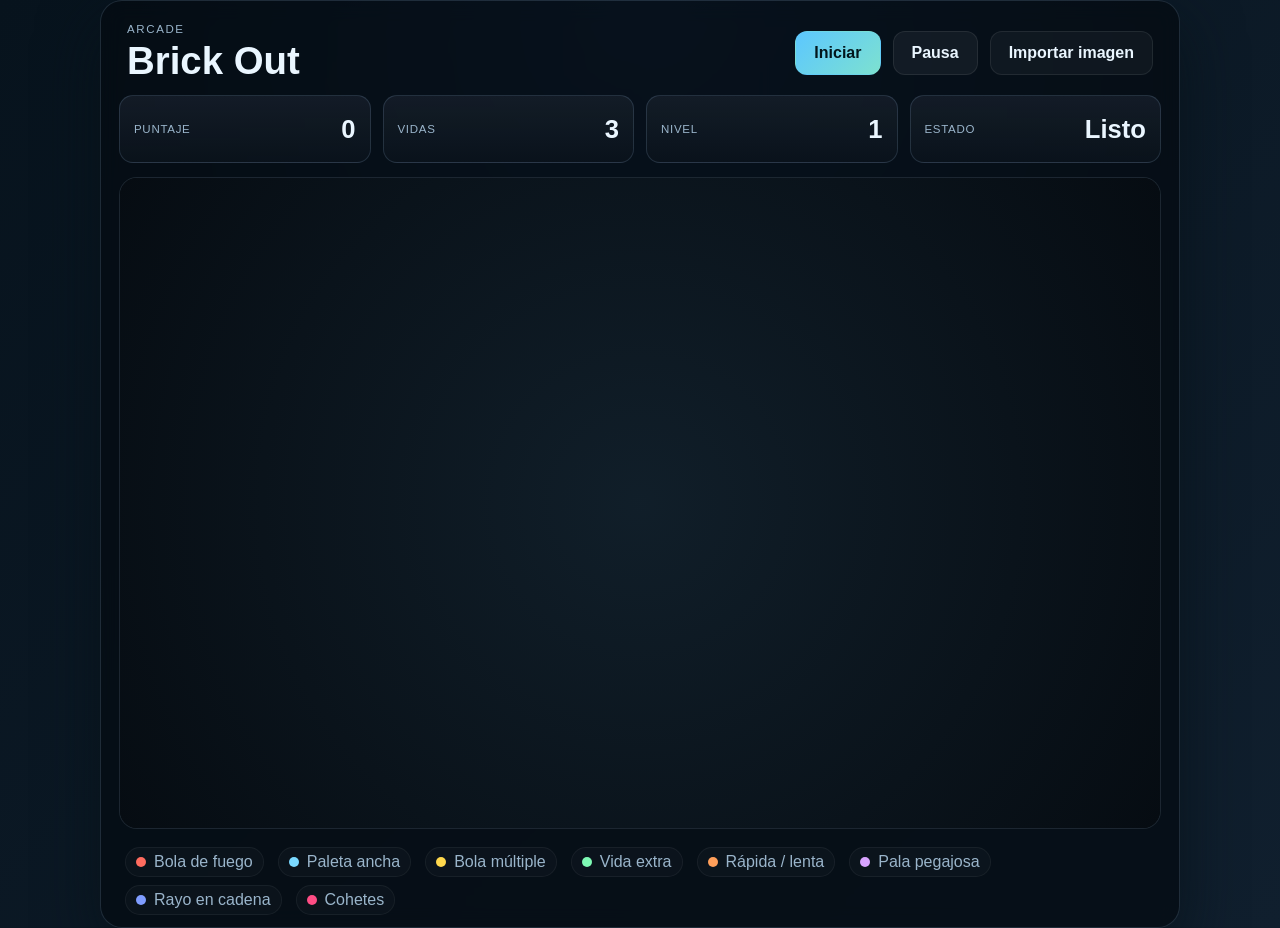
==== index.html @ f35bf01f "Create a browser-based Brick Out game with power-ups, image-based brick layout, and material durabil" ====
<!DOCTYPE html>
<html lang="es">
  <head>
    <meta charset="UTF-8" />
    <meta name="viewport" content="width=device-width, initial-scale=1.0" />
    <title>Brick Out Web</title>
    <link rel="stylesheet" href="style.css" />
  </head>
  <body>
    <div class="app-shell">
      <header class="topbar">
        <div>
          <p class="eyebrow">Arcade</p>
          <h1>Brick Out</h1>
        </div>

        <div class="topbar-actions">
          <button id="startBtn" class="primary-btn">Iniciar</button>
          <button id="pauseBtn" class="secondary-btn">Pausa</button>
          <label class="upload-btn">
            <input id="imageInput" type="file" accept="image/*" />
            <span>Importar imagen</span>
          </label>
        </div>
      </header>

      <section class="hud">
        <div class="stat-box">
          <span>Puntaje</span>
          <strong id="score">0</strong>
        </div>
        <div class="stat-box">
          <span>Vidas</span>
          <strong id="lives">3</strong>
        </div>
        <div class="stat-box">
          <span>Nivel</span>
          <strong id="level">1</strong>
        </div>
        <div class="stat-box status-box">
          <span>Estado</span>
          <strong id="status">Listo</strong>
        </div>
      </section>

      <section class="game-panel">
        <canvas id="gameCanvas" width="960" height="600"></canvas>
      </section>

      <section class="legend">
        <div class="legend-item"><span class="dot fire"></span> Bola de fuego</div>
        <div class="legend-item"><span class="dot wide"></span> Paleta ancha</div>
        <div class="legend-item"><span class="dot multi"></span> Bola múltiple</div>
        <div class="legend-item"><span class="dot life"></span> Vida extra</div>
        <div class="legend-item"><span class="dot fast"></span> Rápida / lenta</div>
        <div class="legend-item"><span class="dot sticky"></span> Pala pegajosa</div>
        <div class="legend-item"><span class="dot chain"></span> Rayo en cadena</div>
        <div class="legend-item"><span class="dot rocket"></span> Cohetes</div>
      </section>
    </div>

    <script src="script.js"></script>
  </body>
</html>
---- style.css ----
* {
  box-sizing: border-box;
}

:root {
  --bg-1: #07131d;
  --bg-2: #101f2e;
  --panel: rgba(11, 21, 30, 0.86);
  --panel-strong: rgba(14, 23, 33, 0.96);
  --line: rgba(176, 214, 255, 0.15);
  --text: #eaf6ff;
  --muted: #9ab5cb;
  --accent: #70d1ff;
  --accent-2: #7ef9b4;
  --danger: #ff6c6c;
  --warning: #ffcf5a;
  --shadow: rgba(7, 17, 24, 0.75);
}

body {
  margin: 0;
  min-height: 100vh;
  display: grid;
  place-items: center;
  font-family: Inter, "Segoe UI", sans-serif;
  color: var(--text);
  background:
    radial-gradient(circle at top, rgba(70, 140, 255, 0.12), transparent 45%),
    linear-gradient(135deg, var(--bg-1), var(--bg-2));
}

button,
input {
  font: inherit;
}

.app-shell {
  width: min(1080px, calc(100vw - 32px));
  background: rgba(5, 12, 18, 0.74);
  border: 1px solid var(--line);
  border-radius: 22px;
  box-shadow: 0 24px 60px var(--shadow);
  padding: 18px 18px 12px;
  backdrop-filter: blur(10px);
}

.topbar {
  display: flex;
  justify-content: space-between;
  align-items: center;
  gap: 20px;
  padding: 4px 8px 12px;
}

.eyebrow {
  margin: 0 0 4px;
  letter-spacing: 0.14em;
  text-transform: uppercase;
  font-size: 0.72rem;
  color: var(--muted);
}

h1 {
  margin: 0;
  font-size: clamp(2rem, 3vw, 2.5rem);
}

.topbar-actions {
  display: flex;
  flex-wrap: wrap;
  justify-content: flex-end;
  align-items: center;
  gap: 12px;
}

button,
.upload-btn {
  border: 1px solid rgba(255, 255, 255, 0.08);
  border-radius: 12px;
  background: rgba(255, 255, 255, 0.04);
  color: var(--text);
  font-weight: 600;
  cursor: pointer;
  transition: transform 0.18s ease, border-color 0.18s ease, background 0.18s ease;
}

button:hover,
.upload-btn:hover {
  transform: translateY(-1px);
  border-color: rgba(112, 209, 255, 0.5);
}

.primary-btn,
.secondary-btn,
.upload-btn {
  min-height: 44px;
  padding: 0 18px;
  display: inline-flex;
  align-items: center;
  justify-content: center;
}

.primary-btn {
  background: linear-gradient(135deg, #5cc7ff, #7de1d0);
  color: #02161c;
  border-color: transparent;
}

.secondary-btn {
  background: rgba(255, 255, 255, 0.05);
}

.upload-btn {
  position: relative;
  overflow: hidden;
}

.upload-btn input {
  position: absolute;
  inset: 0;
  opacity: 0;
  cursor: pointer;
}

.hud {
  display: grid;
  grid-template-columns: repeat(4, minmax(140px, 1fr));
  gap: 12px;
  margin-bottom: 14px;
}

.stat-box {
  background: linear-gradient(180deg, rgba(21, 30, 41, 0.9), rgba(12, 20, 29, 0.8));
  border: 1px solid var(--line);
  border-radius: 14px;
  padding: 12px 14px;
  display: flex;
  align-items: center;
  justify-content: space-between;
  gap: 10px;
  min-height: 68px;
}

.stat-box span {
  color: var(--muted);
  letter-spacing: 0.06em;
  text-transform: uppercase;
  font-size: 0.72rem;
}

.stat-box strong {
  font-size: clamp(1.1rem, 2vw, 1.6rem);
}

.status-box strong {
  max-width: 120px;
  text-align: right;
}

.game-panel {
  border: 1px solid var(--line);
  border-radius: 18px;
  overflow: hidden;
  background: rgba(3, 8, 12, 0.88);
}

canvas {
  display: block;
  width: 100%;
  height: auto;
  background: radial-gradient(circle at center, rgba(20, 36, 49, 0.8), rgba(6, 12, 18, 1));
  image-rendering: auto;
}

.legend {
  margin-top: 12px;
  display: flex;
  flex-wrap: wrap;
  gap: 8px 14px;
  padding: 6px 6px 0;
  color: var(--muted);
}

.legend-item {
  display: inline-flex;
  align-items: center;
  gap: 8px;
  background: rgba(255, 255, 255, 0.025);
  border: 1px solid rgba(255, 255, 255, 0.05);
  border-radius: 999px;
  padding: 5px 10px;
}

.dot {
  display: inline-block;
  width: 10px;
  height: 10px;
  border-radius: 50%;
}

.dot.fire { background: #ff6c5f; }
.dot.wide { background: #7ad9ff; }
.dot.multi { background: #ffd84d; }
.dot.life { background: #7ef9b4; }
.dot.fast { background: #ff9f5a; }
.dot.sticky { background: #d8a4ff; }
.dot.chain { background: #7f9dff; }
.dot.rocket { background: #ff4d85; }

@media (max-width: 720px) {
  .topbar {
    flex-direction: column;
    align-items: stretch;
  }

  .topbar-actions {
    justify-content: stretch;
  }

  .hud {
    grid-template-columns: repeat(2, minmax(120px, 1fr));
  }
}
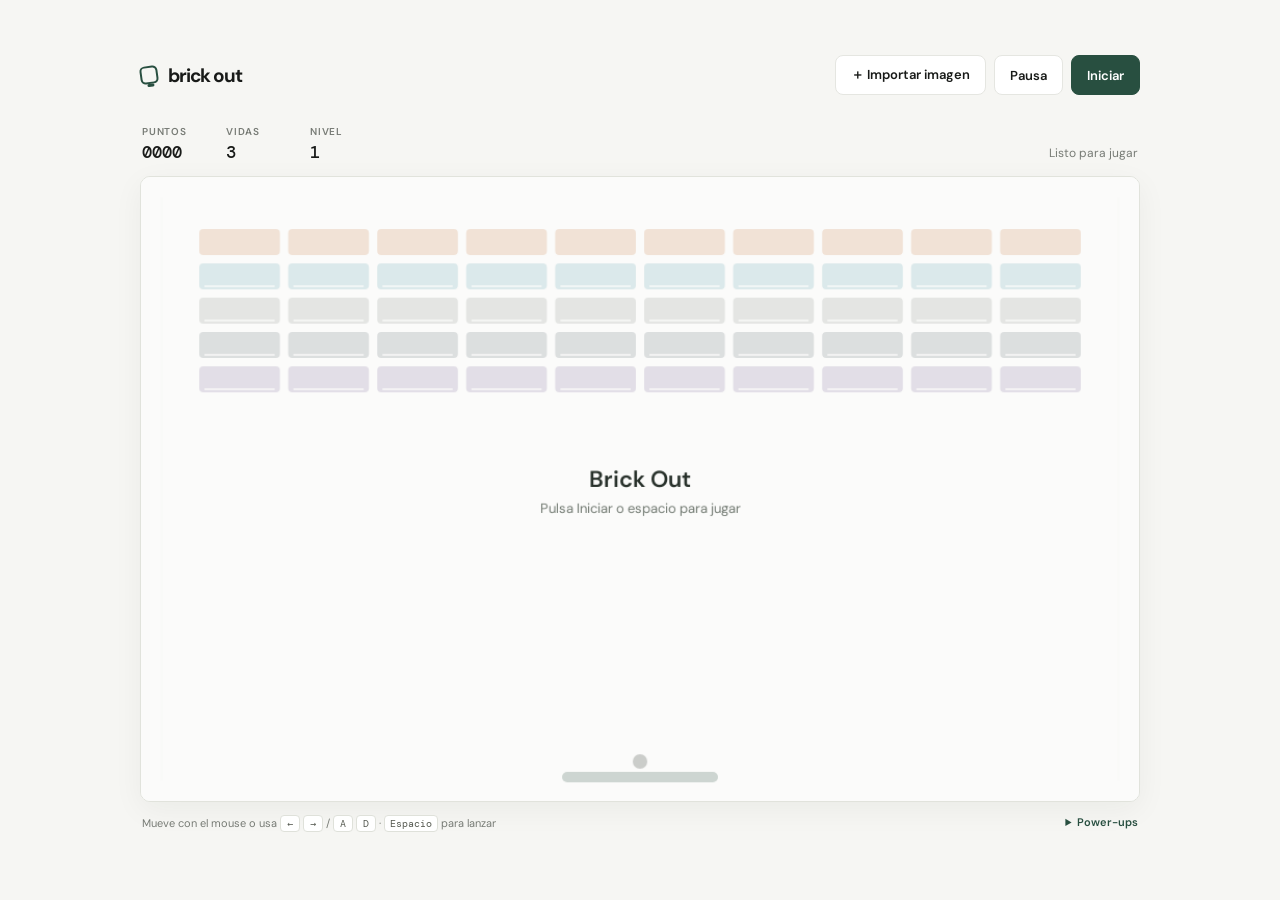
==== commit 61c2fa79: "Balance power-ups and simplify Brick Out's visual design; restore the game script as script.js." ====
--- a/index.html
+++ b/index.html
@@ -3,62 +3,46 @@
   <head>
     <meta charset="UTF-8" />
     <meta name="viewport" content="width=device-width, initial-scale=1.0" />
-    <title>Brick Out Web</title>
+    <meta name="theme-color" content="#f6f6f3" />
+    <title>Brick Out</title>
     <link rel="stylesheet" href="style.css" />
   </head>
   <body>
-    <div class="app-shell">
+    <main class="app-shell">
       <header class="topbar">
-        <div>
-          <p class="eyebrow">Arcade</p>
-          <h1>Brick Out</h1>
-        </div>
-
+        <a class="brand" href="#" aria-label="Brick Out inicio">
+          <span class="brand-mark" aria-hidden="true"></span>
+          <span>brick out</span>
+        </a>
         <div class="topbar-actions">
-          <button id="startBtn" class="primary-btn">Iniciar</button>
-          <button id="pauseBtn" class="secondary-btn">Pausa</button>
           <label class="upload-btn">
             <input id="imageInput" type="file" accept="image/*" />
-            <span>Importar imagen</span>
+            <span>＋ <span class="desktop-label">Importar imagen</span><span class="mobile-label">Imagen</span></span>
           </label>
+          <button id="pauseBtn" class="secondary-btn" type="button">Pausa</button>
+          <button id="startBtn" class="primary-btn" type="button">Iniciar</button>
         </div>
       </header>
 
-      <section class="hud">
-        <div class="stat-box">
-          <span>Puntaje</span>
-          <strong id="score">0</strong>
-        </div>
-        <div class="stat-box">
-          <span>Vidas</span>
-          <strong id="lives">3</strong>
-        </div>
-        <div class="stat-box">
-          <span>Nivel</span>
-          <strong id="level">1</strong>
-        </div>
-        <div class="stat-box status-box">
-          <span>Estado</span>
-          <strong id="status">Listo</strong>
-        </div>
+      <section class="game-heading" aria-label="Estado de la partida">
+        <div class="stat"><span class="stat-label">Puntos</span><strong id="score">0000</strong></div>
+        <div class="stat"><span class="stat-label">Vidas</span><strong id="lives">3</strong></div>
+        <div class="stat"><span class="stat-label">Nivel</span><strong id="level">1</strong></div>
+        <p id="status" class="status" aria-live="polite">Listo para jugar</p>
       </section>
 
-      <section class="game-panel">
-        <canvas id="gameCanvas" width="960" height="600"></canvas>
+      <section class="game-panel" aria-label="Juego Brick Out">
+        <canvas id="gameCanvas" width="960" height="600" aria-label="Campo de juego"></canvas>
       </section>
 
-      <section class="legend">
-        <div class="legend-item"><span class="dot fire"></span> Bola de fuego</div>
-        <div class="legend-item"><span class="dot wide"></span> Paleta ancha</div>
-        <div class="legend-item"><span class="dot multi"></span> Bola múltiple</div>
-        <div class="legend-item"><span class="dot life"></span> Vida extra</div>
-        <div class="legend-item"><span class="dot fast"></span> Rápida / lenta</div>
-        <div class="legend-item"><span class="dot sticky"></span> Pala pegajosa</div>
-        <div class="legend-item"><span class="dot chain"></span> Rayo en cadena</div>
-        <div class="legend-item"><span class="dot rocket"></span> Cohetes</div>
-      </section>
-    </div>
-
+      <footer class="game-footer">
+        <p class="controls-hint">Mueve con el mouse o usa <kbd>←</kbd> <kbd>→</kbd> / <kbd>A</kbd> <kbd>D</kbd> · <kbd>Espacio</kbd> para lanzar</p>
+        <details class="power-guide">
+          <summary>Power-ups</summary>
+          <p><span>Fuego</span> atraviesa ladrillos · <span>Ancha</span> facilita el rebote · <span>Múltiple</span> añade bolas · <span>Vida</span> +1 (máx. 5) · <span>Rápida / lenta</span> ajusta el ritmo · <span>Pegajosa</span> permite relanzar · <span>Cadena</span> elimina ladrillos del mismo color · <span>Cohetes</span> disparan automáticamente.</p>
+        </details>
+      </footer>
+    </main>
     <script src="script.js"></script>
   </body>
 </html>
--- a/style.css
+++ b/style.css
@@ -1,223 +1,67 @@
-* {
-  box-sizing: border-box;
+@import url('https://fonts.googleapis.com/css2?family=DM+Mono:wght@400;500&family=DM+Sans:wght@400;500;600;700&display=swap');
+
+:root {
+  color-scheme: light;
+  --page: #f6f6f3;
+  --surface: #fff;
+  --ink: #181a18;
+  --muted: #777b75;
+  --line: #e5e6e1;
+  --accent: #284f40;
+  --accent-hover: #1e3d31;
 }
 
-:root {
-  --bg-1: #07131d;
-  --bg-2: #101f2e;
-  --panel: rgba(11, 21, 30, 0.86);
-  --panel-strong: rgba(14, 23, 33, 0.96);
-  --line: rgba(176, 214, 255, 0.15);
-  --text: #eaf6ff;
-  --muted: #9ab5cb;
-  --accent: #70d1ff;
-  --accent-2: #7ef9b4;
-  --danger: #ff6c6c;
-  --warning: #ffcf5a;
-  --shadow: rgba(7, 17, 24, 0.75);
-}
-
+* { box-sizing: border-box; }
 body {
   margin: 0;
   min-height: 100vh;
+  background: var(--page);
+  color: var(--ink);
+  font-family: 'DM Sans', 'Segoe UI', sans-serif;
   display: grid;
   place-items: center;
-  font-family: Inter, "Segoe UI", sans-serif;
-  color: var(--text);
-  background:
-    radial-gradient(circle at top, rgba(70, 140, 255, 0.12), transparent 45%),
-    linear-gradient(135deg, var(--bg-1), var(--bg-2));
+  padding: 32px 18px;
 }
-
-button,
-input {
-  font: inherit;
+button, input { font: inherit; }
+button, .upload-btn { cursor: pointer; }
+.app-shell { width: min(100%, 1000px); }
+.topbar { display: flex; align-items: center; justify-content: space-between; gap: 20px; margin-bottom: 30px; }
+.brand { display: inline-flex; align-items: center; gap: 10px; color: var(--ink); text-decoration: none; font-size: 19px; font-weight: 700; letter-spacing: -.06em; }
+.brand-mark { width: 18px; height: 18px; border: 2px solid var(--accent); border-radius: 5px; transform: rotate(-8deg); position: relative; }
+.brand-mark::after { content: ''; position: absolute; width: 7px; height: 3px; border-radius: 4px; background: var(--accent); bottom: -5px; left: 4px; }
+.topbar-actions { display: flex; align-items: center; gap: 8px; }
+button, .upload-btn { min-height: 40px; padding: 0 15px; border: 1px solid var(--line); border-radius: 8px; background: var(--surface); color: var(--ink); font-size: 13px; font-weight: 600; transition: background .15s, border-color .15s, transform .15s; }
+button:hover, .upload-btn:hover { border-color: #b7c1ba; transform: translateY(-1px); }
+.primary-btn { background: var(--accent); border-color: var(--accent); color: white; }
+.primary-btn:hover { background: var(--accent-hover); border-color: var(--accent-hover); }
+.upload-btn { position: relative; display: inline-flex; align-items: center; }
+.upload-btn input { position: absolute; inset: 0; width: 100%; height: 100%; opacity: 0; cursor: pointer; }
+.mobile-label { display: none; }
+.game-heading { display: flex; align-items: end; gap: 32px; padding: 0 2px 13px; }
+.stat { display: flex; flex-direction: column; gap: 3px; min-width: 52px; }
+.stat-label { color: var(--muted); font-size: 10px; font-weight: 600; letter-spacing: .08em; text-transform: uppercase; }
+.stat strong { font-family: 'DM Mono', monospace; font-size: 17px; font-weight: 500; }
+.status { margin: 0 0 2px auto; color: var(--muted); font-size: 12px; text-align: right; }
+.game-panel { overflow: hidden; border: 1px solid #e1e3dc; border-radius: 10px; background: #fbfcfa; box-shadow: 0 8px 30px rgb(26 39 28 / 5%); }
+canvas { display: block; width: 100%; height: auto; touch-action: none; }
+.game-footer { display: flex; flex-wrap: wrap; align-items: start; justify-content: space-between; gap: 12px 24px; padding: 13px 2px; color: var(--muted); font-size: 11px; }
+.controls-hint { margin: 0; }
+kbd { display: inline-block; min-width: 20px; padding: 1px 5px; border: 1px solid #dfe1da; border-radius: 4px; background: white; color: #555950; font: 10px 'DM Mono', monospace; text-align: center; }
+.power-guide { max-width: 520px; }
+.power-guide summary { cursor: pointer; color: var(--accent); font-weight: 600; text-align: right; }
+.power-guide p { line-height: 1.8; margin: 8px 0 0; }
+.power-guide p span { color: var(--ink); font-weight: 600; }
+@media (max-width: 600px) {
+  body { padding: 18px 12px; }
+  .topbar { margin-bottom: 20px; }
+  .topbar-actions { gap: 6px; }
+  button, .upload-btn { min-height: 38px; padding: 0 10px; font-size: 12px; }
+  .desktop-label { display: none; }
+  .mobile-label { display: inline; }
+  .game-heading { gap: 18px; }
+  .status { font-size: 11px; }
+  .game-footer { flex-direction: column; }
+  .power-guide { width: 100%; }
+  .power-guide summary { text-align: left; }
 }
-
-.app-shell {
-  width: min(1080px, calc(100vw - 32px));
-  background: rgba(5, 12, 18, 0.74);
-  border: 1px solid var(--line);
-  border-radius: 22px;
-  box-shadow: 0 24px 60px var(--shadow);
-  padding: 18px 18px 12px;
-  backdrop-filter: blur(10px);
-}
-
-.topbar {
-  display: flex;
-  justify-content: space-between;
-  align-items: center;
-  gap: 20px;
-  padding: 4px 8px 12px;
-}
-
-.eyebrow {
-  margin: 0 0 4px;
-  letter-spacing: 0.14em;
-  text-transform: uppercase;
-  font-size: 0.72rem;
-  color: var(--muted);
-}
-
-h1 {
-  margin: 0;
-  font-size: clamp(2rem, 3vw, 2.5rem);
-}
-
-.topbar-actions {
-  display: flex;
-  flex-wrap: wrap;
-  justify-content: flex-end;
-  align-items: center;
-  gap: 12px;
-}
-
-button,
-.upload-btn {
-  border: 1px solid rgba(255, 255, 255, 0.08);
-  border-radius: 12px;
-  background: rgba(255, 255, 255, 0.04);
-  color: var(--text);
-  font-weight: 600;
-  cursor: pointer;
-  transition: transform 0.18s ease, border-color 0.18s ease, background 0.18s ease;
-}
-
-button:hover,
-.upload-btn:hover {
-  transform: translateY(-1px);
-  border-color: rgba(112, 209, 255, 0.5);
-}
-
-.primary-btn,
-.secondary-btn,
-.upload-btn {
-  min-height: 44px;
-  padding: 0 18px;
-  display: inline-flex;
-  align-items: center;
-  justify-content: center;
-}
-
-.primary-btn {
-  background: linear-gradient(135deg, #5cc7ff, #7de1d0);
-  color: #02161c;
-  border-color: transparent;
-}
-
-.secondary-btn {
-  background: rgba(255, 255, 255, 0.05);
-}
-
-.upload-btn {
-  position: relative;
-  overflow: hidden;
-}
-
-.upload-btn input {
-  position: absolute;
-  inset: 0;
-  opacity: 0;
-  cursor: pointer;
-}
-
-.hud {
-  display: grid;
-  grid-template-columns: repeat(4, minmax(140px, 1fr));
-  gap: 12px;
-  margin-bottom: 14px;
-}
-
-.stat-box {
-  background: linear-gradient(180deg, rgba(21, 30, 41, 0.9), rgba(12, 20, 29, 0.8));
-  border: 1px solid var(--line);
-  border-radius: 14px;
-  padding: 12px 14px;
-  display: flex;
-  align-items: center;
-  justify-content: space-between;
-  gap: 10px;
-  min-height: 68px;
-}
-
-.stat-box span {
-  color: var(--muted);
-  letter-spacing: 0.06em;
-  text-transform: uppercase;
-  font-size: 0.72rem;
-}
-
-.stat-box strong {
-  font-size: clamp(1.1rem, 2vw, 1.6rem);
-}
-
-.status-box strong {
-  max-width: 120px;
-  text-align: right;
-}
-
-.game-panel {
-  border: 1px solid var(--line);
-  border-radius: 18px;
-  overflow: hidden;
-  background: rgba(3, 8, 12, 0.88);
-}
-
-canvas {
-  display: block;
-  width: 100%;
-  height: auto;
-  background: radial-gradient(circle at center, rgba(20, 36, 49, 0.8), rgba(6, 12, 18, 1));
-  image-rendering: auto;
-}
-
-.legend {
-  margin-top: 12px;
-  display: flex;
-  flex-wrap: wrap;
-  gap: 8px 14px;
-  padding: 6px 6px 0;
-  color: var(--muted);
-}
-
-.legend-item {
-  display: inline-flex;
-  align-items: center;
-  gap: 8px;
-  background: rgba(255, 255, 255, 0.025);
-  border: 1px solid rgba(255, 255, 255, 0.05);
-  border-radius: 999px;
-  padding: 5px 10px;
-}
-
-.dot {
-  display: inline-block;
-  width: 10px;
-  height: 10px;
-  border-radius: 50%;
-}
-
-.dot.fire { background: #ff6c5f; }
-.dot.wide { background: #7ad9ff; }
-.dot.multi { background: #ffd84d; }
-.dot.life { background: #7ef9b4; }
-.dot.fast { background: #ff9f5a; }
-.dot.sticky { background: #d8a4ff; }
-.dot.chain { background: #7f9dff; }
-.dot.rocket { background: #ff4d85; }
-
-@media (max-width: 720px) {
-  .topbar {
-    flex-direction: column;
-    align-items: stretch;
-  }
-
-  .topbar-actions {
-    justify-content: stretch;
-  }
-
-  .hud {
-    grid-template-columns: repeat(2, minmax(120px, 1fr));
-  }
-}
+@media (prefers-reduced-motion: reduce) { *, *::before, *::after { transition-duration: .01ms !important; } }
